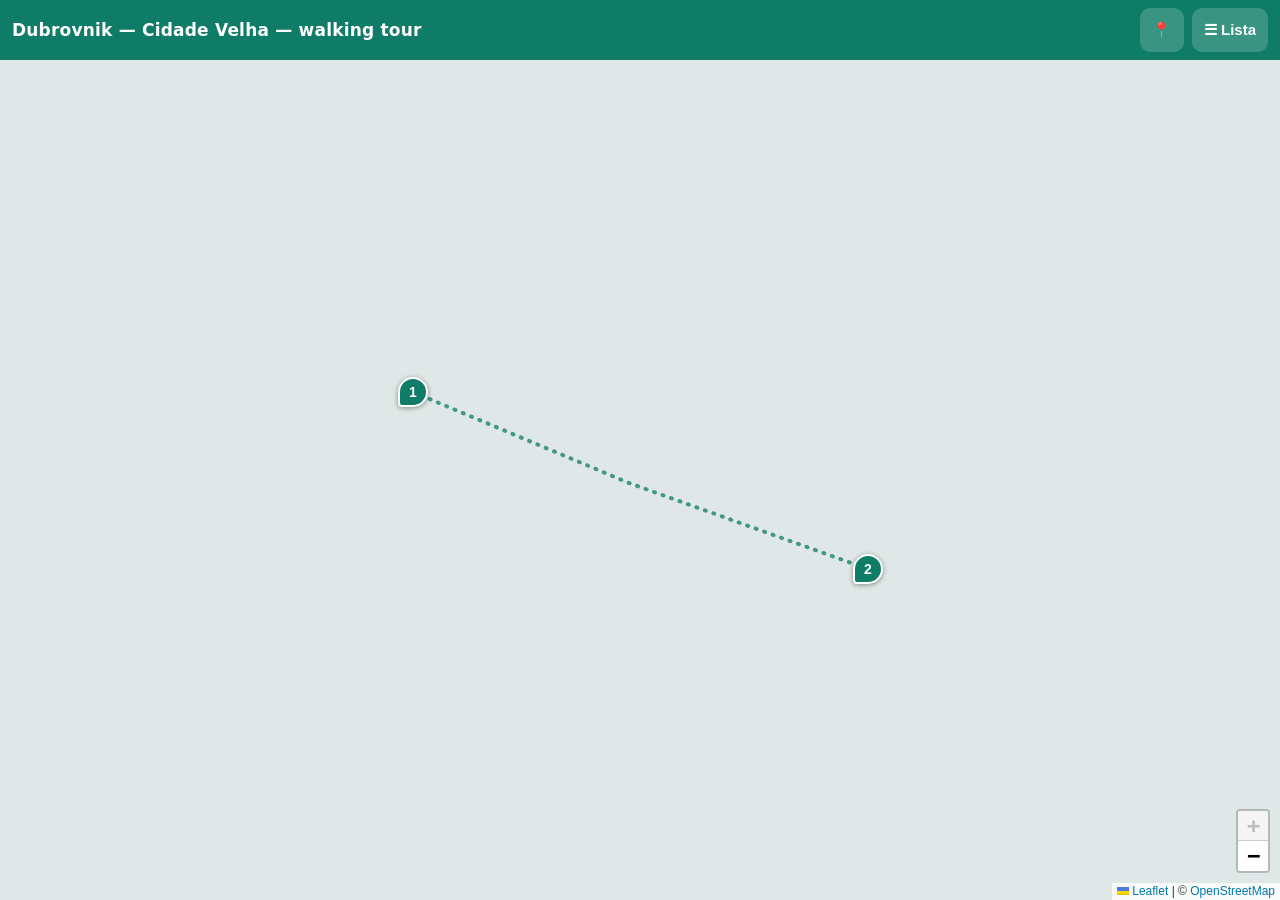
==== app/index.html @ 76fe0fdb "feat: app base — mapa, painel de POI, lista com distâncias e GPS (Tasks A1-A3) Co-Authored-By: Claud" ====
<!DOCTYPE html>
<html lang="pt-BR">
<head>
<meta charset="utf-8">
<meta name="viewport" content="width=device-width, initial-scale=1, viewport-fit=cover, user-scalable=no">
<meta name="theme-color" content="#0e7c66">
<meta name="apple-mobile-web-app-capable" content="yes">
<meta name="apple-mobile-web-app-status-bar-style" content="black-translucent">
<title>Walking Tour</title>
<link rel="manifest" href="manifest.webmanifest">
<link rel="apple-touch-icon" href="icon-192.png">
<link rel="stylesheet" href="vendor/leaflet.css">
<link rel="stylesheet" href="app.css">
</head>
<body>
<header id="topbar">
  <h1 id="city-title">Walking Tour</h1>
  <div id="topbar-actions">
    <button id="btn-gps" title="Mostrar minha posição" aria-label="Mostrar minha posição">📍</button>
    <button id="btn-view" title="Alternar mapa/lista" aria-label="Alternar mapa/lista">☰ Lista</button>
  </div>
</header>

<main>
  <div id="map"></div>
  <div id="list" hidden></div>
  <div id="app-error" class="error" hidden></div>
</main>

<section id="sheet" hidden aria-label="Ponto de interesse">
  <div id="sheet-content"></div>
</section>

<div id="toast" hidden></div>

<script src="vendor/leaflet.js" defer></script>
<script src="app.js" defer></script>
</body>
</html>
---- app/vendor/leaflet.css ----
/* required styles */

.leaflet-pane,
.leaflet-tile,
.leaflet-marker-icon,
.leaflet-marker-shadow,
.leaflet-tile-container,
.leaflet-pane > svg,
.leaflet-pane > canvas,
.leaflet-zoom-box,
.leaflet-image-layer,
.leaflet-layer {
	position: absolute;
	left: 0;
	top: 0;
	}
.leaflet-container {
	overflow: hidden;
	}
.leaflet-tile,
.leaflet-marker-icon,
.leaflet-marker-shadow {
	-webkit-user-select: none;
	   -moz-user-select: none;
	        user-select: none;
	  -webkit-user-drag: none;
	}
/* Prevents IE11 from highlighting tiles in blue */
.leaflet-tile::selection {
	background: transparent;
}
/* Safari renders non-retina tile on retina better with this, but Chrome is worse */
.leaflet-safari .leaflet-tile {
	image-rendering: -webkit-optimize-contrast;
	}
/* hack that prevents hw layers "stretching" when loading new tiles */
.leaflet-safari .leaflet-tile-container {
	width: 1600px;
	height: 1600px;
	-webkit-transform-origin: 0 0;
	}
.leaflet-marker-icon,
.leaflet-marker-shadow {
	display: block;
	}
/* .leaflet-container svg: reset svg max-width decleration shipped in Joomla! (joomla.org) 3.x */
/* .leaflet-container img: map is broken in FF if you have max-width: 100% on tiles */
.leaflet-container .leaflet-overlay-pane svg {
	max-width: none !important;
	max-height: none !important;
	}
.leaflet-container .leaflet-marker-pane img,
.leaflet-container .leaflet-shadow-pane img,
.leaflet-container .leaflet-tile-pane img,
.leaflet-container img.leaflet-image-layer,
.leaflet-container .leaflet-tile {
	max-width: none !important;
	max-height: none !important;
	width: auto;
	padding: 0;
	}

.leaflet-container img.leaflet-tile {
	/* See: https://bugs.chromium.org/p/chromium/issues/detail?id=600120 */
	mix-blend-mode: plus-lighter;
}

.leaflet-container.leaflet-touch-zoom {
	-ms-touch-action: pan-x pan-y;
	touch-action: pan-x pan-y;
	}
.leaflet-container.leaflet-touch-drag {
	-ms-touch-action: pinch-zoom;
	/* Fallback for FF which doesn't support pinch-zoom */
	touch-action: none;
	touch-action: pinch-zoom;
}
.leaflet-container.leaflet-touch-drag.leaflet-touch-zoom {
	-ms-touch-action: none;
	touch-action: none;
}
.leaflet-container {
	-webkit-tap-highlight-color: transparent;
}
.leaflet-container a {
	-webkit-tap-highlight-color: rgba(51, 181, 229, 0.4);
}
.leaflet-tile {
	filter: inherit;
	visibility: hidden;
	}
.leaflet-tile-loaded {
	visibility: inherit;
	}
.leaflet-zoom-box {
	width: 0;
	height: 0;
	-moz-box-sizing: border-box;
	     box-sizing: border-box;
	z-index: 800;
	}
/* workaround for https://bugzilla.mozilla.org/show_bug.cgi?id=888319 */
.leaflet-overlay-pane svg {
	-moz-user-select: none;
	}

.leaflet-pane         { z-index: 400; }

.leaflet-tile-pane    { z-index: 200; }
.leaflet-overlay-pane { z-index: 400; }
.leaflet-shadow-pane  { z-index: 500; }
.leaflet-marker-pane  { z-index: 600; }
.leaflet-tooltip-pane   { z-index: 650; }
.leaflet-popup-pane   { z-index: 700; }

.leaflet-map-pane canvas { z-index: 100; }
.leaflet-map-pane svg    { z-index: 200; }

.leaflet-vml-shape {
	width: 1px;
	height: 1px;
	}
.lvml {
	behavior: url(#default#VML);
	display: inline-block;
	position: absolute;
	}


/* control positioning */

.leaflet-control {
	position: relative;
	z-index: 800;
	pointer-events: visiblePainted; /* IE 9-10 doesn't have auto */
	pointer-events: auto;
	}
.leaflet-top,
.leaflet-bottom {
	position: absolute;
	z-index: 1000;
	pointer-events: none;
	}
.leaflet-top {
	top: 0;
	}
.leaflet-right {
	right: 0;
	}
.leaflet-bottom {
	bottom: 0;
	}
.leaflet-left {
	left: 0;
	}
.leaflet-control {
	float: left;
	clear: both;
	}
.leaflet-right .leaflet-control {
	float: right;
	}
.leaflet-top .leaflet-control {
	margin-top: 10px;
	}
.leaflet-bottom .leaflet-control {
	margin-bottom: 10px;
	}
.leaflet-left .leaflet-control {
	margin-left: 10px;
	}
.leaflet-right .leaflet-control {
	margin-right: 10px;
	}


/* zoom and fade animations */

.leaflet-fade-anim .leaflet-popup {
	opacity: 0;
	-webkit-transition: opacity 0.2s linear;
	   -moz-transition: opacity 0.2s linear;
	        transition: opacity 0.2s linear;
	}
.leaflet-fade-anim .leaflet-map-pane .leaflet-popup {
	opacity: 1;
	}
.leaflet-zoom-animated {
	-webkit-transform-origin: 0 0;
	    -ms-transform-origin: 0 0;
	        transform-origin: 0 0;
	}
svg.leaflet-zoom-animated {
	will-change: transform;
}

.leaflet-zoom-anim .leaflet-zoom-animated {
	-webkit-transition: -webkit-transform 0.25s cubic-bezier(0,0,0.25,1);
	   -moz-transition:    -moz-transform 0.25s cubic-bezier(0,0,0.25,1);
	        transition:         transform 0.25s cubic-bezier(0,0,0.25,1);
	}
.leaflet-zoom-anim .leaflet-tile,
.leaflet-pan-anim .leaflet-tile {
	-webkit-transition: none;
	   -moz-transition: none;
	        transition: none;
	}

.leaflet-zoom-anim .leaflet-zoom-hide {
	visibility: hidden;
	}


/* cursors */

.leaflet-interactive {
	cursor: pointer;
	}
.leaflet-grab {
	cursor: -webkit-grab;
	cursor:    -moz-grab;
	cursor:         grab;
	}
.leaflet-crosshair,
.leaflet-crosshair .leaflet-interactive {
	cursor: crosshair;
	}
.leaflet-popup-pane,
.leaflet-control {
	cursor: auto;
	}
.leaflet-dragging .leaflet-grab,
.leaflet-dragging .leaflet-grab .leaflet-interactive,
.leaflet-dragging .leaflet-marker-draggable {
	cursor: move;
	cursor: -webkit-grabbing;
	cursor:    -moz-grabbing;
	cursor:         grabbing;
	}

/* marker & overlays interactivity */
.leaflet-marker-icon,
.leaflet-marker-shadow,
.leaflet-image-layer,
.leaflet-pane > svg path,
.leaflet-tile-container {
	pointer-events: none;
	}

.leaflet-marker-icon.leaflet-interactive,
.leaflet-image-layer.leaflet-interactive,
.leaflet-pane > svg path.leaflet-interactive,
svg.leaflet-image-layer.leaflet-interactive path {
	pointer-events: visiblePainted; /* IE 9-10 doesn't have auto */
	pointer-events: auto;
	}

/* visual tweaks */

.leaflet-container {
	background: #ddd;
	outline-offset: 1px;
	}
.leaflet-container a {
	color: #0078A8;
	}
.leaflet-zoom-box {
	border: 2px dotted #38f;
	background: rgba(255,255,255,0.5);
	}


/* general typography */
.leaflet-container {
	font-family: "Helvetica Neue", Arial, Helvetica, sans-serif;
	font-size: 12px;
	font-size: 0.75rem;
	line-height: 1.5;
	}


/* general toolbar styles */

.leaflet-bar {
	box-shadow: 0 1px 5px rgba(0,0,0,0.65);
	border-radius: 4px;
	}
.leaflet-bar a {
	background-color: #fff;
	border-bottom: 1px solid #ccc;
	width: 26px;
	height: 26px;
	line-height: 26px;
	display: block;
	text-align: center;
	text-decoration: none;
	color: black;
	}
.leaflet-bar a,
.leaflet-control-layers-toggle {
	background-position: 50% 50%;
	background-repeat: no-repeat;
	display: block;
	}
.leaflet-bar a:hover,
.leaflet-bar a:focus {
	background-color: #f4f4f4;
	}
.leaflet-bar a:first-child {
	border-top-left-radius: 4px;
	border-top-right-radius: 4px;
	}
.leaflet-bar a:last-child {
	border-bottom-left-radius: 4px;
	border-bottom-right-radius: 4px;
	border-bottom: none;
	}
.leaflet-bar a.leaflet-disabled {
	cursor: default;
	background-color: #f4f4f4;
	color: #bbb;
	}

.leaflet-touch .leaflet-bar a {
	width: 30px;
	height: 30px;
	line-height: 30px;
	}
.leaflet-touch .leaflet-bar a:first-child {
	border-top-left-radius: 2px;
	border-top-right-radius: 2px;
	}
.leaflet-touch .leaflet-bar a:last-child {
	border-bottom-left-radius: 2px;
	border-bottom-right-radius: 2px;
	}

/* zoom control */

.leaflet-control-zoom-in,
.leaflet-control-zoom-out {
	font: bold 18px 'Lucida Console', Monaco, monospace;
	text-indent: 1px;
	}

.leaflet-touch .leaflet-control-zoom-in, .leaflet-touch .leaflet-control-zoom-out  {
	font-size: 22px;
	}


/* layers control */

.leaflet-control-layers {
	box-shadow: 0 1px 5px rgba(0,0,0,0.4);
	background: #fff;
	border-radius: 5px;
	}
.leaflet-control-layers-toggle {
	background-image: url(images/layers.png);
	width: 36px;
	height: 36px;
	}
.leaflet-retina .leaflet-control-layers-toggle {
	background-image: url(images/layers-2x.png);
	background-size: 26px 26px;
	}
.leaflet-touch .leaflet-control-layers-toggle {
	width: 44px;
	height: 44px;
	}
.leaflet-control-layers .leaflet-control-layers-list,
.leaflet-control-layers-expanded .leaflet-control-layers-toggle {
	display: none;
	}
.leaflet-control-layers-expanded .leaflet-control-layers-list {
	display: block;
	position: relative;
	}
.leaflet-control-layers-expanded {
	padding: 6px 10px 6px 6px;
	color: #333;
	background: #fff;
	}
.leaflet-control-layers-scrollbar {
	overflow-y: scroll;
	overflow-x: hidden;
	padding-right: 5px;
	}
.leaflet-control-layers-selector {
	margin-top: 2px;
	position: relative;
	top: 1px;
	}
.leaflet-control-layers label {
	display: block;
	font-size: 13px;
	font-size: 1.08333em;
	}
.leaflet-control-layers-separator {
	height: 0;
	border-top: 1px solid #ddd;
	margin: 5px -10px 5px -6px;
	}

/* Default icon URLs */
.leaflet-default-icon-path { /* used only in path-guessing heuristic, see L.Icon.Default */
	background-image: url(images/marker-icon.png);
	}


/* attribution and scale controls */

.leaflet-container .leaflet-control-attribution {
	background: #fff;
	background: rgba(255, 255, 255, 0.8);
	margin: 0;
	}
.leaflet-control-attribution,
.leaflet-control-scale-line {
	padding: 0 5px;
	color: #333;
	line-height: 1.4;
	}
.leaflet-control-attribution a {
	text-decoration: none;
	}
.leaflet-control-attribution a:hover,
.leaflet-control-attribution a:focus {
	text-decoration: underline;
	}
.leaflet-attribution-flag {
	display: inline !important;
	vertical-align: baseline !important;
	width: 1em;
	height: 0.6669em;
	}
.leaflet-left .leaflet-control-scale {
	margin-left: 5px;
	}
.leaflet-bottom .leaflet-control-scale {
	margin-bottom: 5px;
	}
.leaflet-control-scale-line {
	border: 2px solid #777;
	border-top: none;
	line-height: 1.1;
	padding: 2px 5px 1px;
	white-space: nowrap;
	-moz-box-sizing: border-box;
	     box-sizing: border-box;
	background: rgba(255, 255, 255, 0.8);
	text-shadow: 1px 1px #fff;
	}
.leaflet-control-scale-line:not(:first-child) {
	border-top: 2px solid #777;
	border-bottom: none;
	margin-top: -2px;
	}
.leaflet-control-scale-line:not(:first-child):not(:last-child) {
	border-bottom: 2px solid #777;
	}

.leaflet-touch .leaflet-control-attribution,
.leaflet-touch .leaflet-control-layers,
.leaflet-touch .leaflet-bar {
	box-shadow: none;
	}
.leaflet-touch .leaflet-control-layers,
.leaflet-touch .leaflet-bar {
	border: 2px solid rgba(0,0,0,0.2);
	background-clip: padding-box;
	}


/* popup */

.leaflet-popup {
	position: absolute;
	text-align: center;
	margin-bottom: 20px;
	}
.leaflet-popup-content-wrapper {
	padding: 1px;
	text-align: left;
	border-radius: 12px;
	}
.leaflet-popup-content {
	margin: 13px 24px 13px 20px;
	line-height: 1.3;
	font-size: 13px;
	font-size: 1.08333em;
	min-height: 1px;
	}
.leaflet-popup-content p {
	margin: 17px 0;
	margin: 1.3em 0;
	}
.leaflet-popup-tip-container {
	width: 40px;
	height: 20px;
	position: absolute;
	left: 50%;
	margin-top: -1px;
	margin-left: -20px;
	overflow: hidden;
	pointer-events: none;
	}
.leaflet-popup-tip {
	width: 17px;
	height: 17px;
	padding: 1px;

	margin: -10px auto 0;
	pointer-events: auto;

	-webkit-transform: rotate(45deg);
	   -moz-transform: rotate(45deg);
	    -ms-transform: rotate(45deg);
	        transform: rotate(45deg);
	}
.leaflet-popup-content-wrapper,
.leaflet-popup-tip {
	background: white;
	color: #333;
	box-shadow: 0 3px 14px rgba(0,0,0,0.4);
	}
.leaflet-container a.leaflet-popup-close-button {
	position: absolute;
	top: 0;
	right: 0;
	border: none;
	text-align: center;
	width: 24px;
	height: 24px;
	font: 16px/24px Tahoma, Verdana, sans-serif;
	color: #757575;
	text-decoration: none;
	background: transparent;
	}
.leaflet-container a.leaflet-popup-close-button:hover,
.leaflet-container a.leaflet-popup-close-button:focus {
	color: #585858;
	}
.leaflet-popup-scrolled {
	overflow: auto;
	}

.leaflet-oldie .leaflet-popup-content-wrapper {
	-ms-zoom: 1;
	}
.leaflet-oldie .leaflet-popup-tip {
	width: 24px;
	margin: 0 auto;

	-ms-filter: "progid:DXImageTransform.Microsoft.Matrix(M11=0.70710678, M12=0.70710678, M21=-0.70710678, M22=0.70710678)";
	filter: progid:DXImageTransform.Microsoft.Matrix(M11=0.70710678, M12=0.70710678, M21=-0.70710678, M22=0.70710678);
	}

.leaflet-oldie .leaflet-control-zoom,
.leaflet-oldie .leaflet-control-layers,
.leaflet-oldie .leaflet-popup-content-wrapper,
.leaflet-oldie .leaflet-popup-tip {
	border: 1px solid #999;
	}


/* div icon */

.leaflet-div-icon {
	background: #fff;
	border: 1px solid #666;
	}


/* Tooltip */
/* Base styles for the element that has a tooltip */
.leaflet-tooltip {
	position: absolute;
	padding: 6px;
	background-color: #fff;
	border: 1px solid #fff;
	border-radius: 3px;
	color: #222;
	white-space: nowrap;
	-webkit-user-select: none;
	-moz-user-select: none;
	-ms-user-select: none;
	user-select: none;
	pointer-events: none;
	box-shadow: 0 1px 3px rgba(0,0,0,0.4);
	}
.leaflet-tooltip.leaflet-interactive {
	cursor: pointer;
	pointer-events: auto;
	}
.leaflet-tooltip-top:before,
.leaflet-tooltip-bottom:before,
.leaflet-tooltip-left:before,
.leaflet-tooltip-right:before {
	position: absolute;
	pointer-events: none;
	border: 6px solid transparent;
	background: transparent;
	content: "";
	}

/* Directions */

.leaflet-tooltip-bottom {
	margin-top: 6px;
}
.leaflet-tooltip-top {
	margin-top: -6px;
}
.leaflet-tooltip-bottom:before,
.leaflet-tooltip-top:before {
	left: 50%;
	margin-left: -6px;
	}
.leaflet-tooltip-top:before {
	bottom: 0;
	margin-bottom: -12px;
	border-top-color: #fff;
	}
.leaflet-tooltip-bottom:before {
	top: 0;
	margin-top: -12px;
	margin-left: -6px;
	border-bottom-color: #fff;
	}
.leaflet-tooltip-left {
	margin-left: -6px;
}
.leaflet-tooltip-right {
	margin-left: 6px;
}
.leaflet-tooltip-left:before,
.leaflet-tooltip-right:before {
	top: 50%;
	margin-top: -6px;
	}
.leaflet-tooltip-left:before {
	right: 0;
	margin-right: -12px;
	border-left-color: #fff;
	}
.leaflet-tooltip-right:before {
	left: 0;
	margin-left: -12px;
	border-right-color: #fff;
	}

/* Printing */

@media print {
	/* Prevent printers from removing background-images of controls. */
	.leaflet-control {
		-webkit-print-color-adjust: exact;
		print-color-adjust: exact;
		}
	}
---- app/app.css ----
:root {
  --brand: #0e7c66;
  --brand-dark: #0a5a4a;
  --bg: #ffffff;
  --fg: #1c1c1e;
  --muted: #6b7280;
  --card: #f4f4f5;
  --visited: #16a34a;
  --sheet-h: 68vh;
}
@media (prefers-color-scheme: dark) {
  :root { --bg: #111214; --fg: #f2f2f2; --muted: #9ca3af; --card: #1e1f23; }
}

* { box-sizing: border-box; }
html, body { margin: 0; padding: 0; height: 100%; background: var(--bg); color: var(--fg);
  font-family: -apple-system, system-ui, "Segoe UI", Roboto, sans-serif;
  -webkit-tap-highlight-color: transparent; }

#topbar {
  position: sticky; top: 0; z-index: 1200;
  display: flex; align-items: center; justify-content: space-between;
  padding: calc(env(safe-area-inset-top, 0px) + 8px) 12px 8px;
  background: var(--brand); color: #fff;
}
#topbar h1 { font-size: 17px; margin: 0; font-weight: 700; letter-spacing: .2px;
  white-space: nowrap; overflow: hidden; text-overflow: ellipsis; }
#topbar-actions { display: flex; gap: 8px; }
#topbar button {
  min-height: 44px; min-width: 44px; padding: 0 12px;
  border: none; border-radius: 10px; font-size: 15px; font-weight: 600;
  background: rgba(255,255,255,.18); color: #fff;
}
#topbar button:active { background: rgba(255,255,255,.32); }
#btn-gps.on { background: #fff; color: var(--brand); }

main { position: relative; height: calc(100dvh - 60px - env(safe-area-inset-top, 0px)); }
#map { height: 100%; width: 100%; background: #dfe8e6; }
#list { height: 100%; overflow-y: auto; -webkit-overflow-scrolling: touch;
  padding: 10px 12px calc(24px + env(safe-area-inset-bottom, 0px)); }

.error { margin: 24px auto; max-width: 420px; padding: 16px; border-radius: 12px;
  background: #fee2e2; color: #7f1d1d; font-size: 15px; line-height: 1.4; }

/* ---- marcadores numerados ---- */
.poi-marker { display: flex; align-items: center; justify-content: center;
  width: 30px; height: 30px; border-radius: 50% 50% 50% 4px;
  background: var(--brand); color: #fff; font-weight: 700; font-size: 14px;
  border: 2px solid #fff; box-shadow: 0 1px 5px rgba(0,0,0,.4);
  transform: rotate(0deg); }
.poi-marker.visited { background: var(--visited); }

/* ---- lista ---- */
.list-item { display: flex; gap: 12px; align-items: center;
  background: var(--card); border-radius: 14px; padding: 10px; margin-bottom: 8px; }
.list-item .num { flex: 0 0 32px; height: 32px; border-radius: 50%;
  background: var(--brand); color: #fff; font-weight: 700;
  display: flex; align-items: center; justify-content: center; }
.list-item.visited .num { background: var(--visited); }
.list-item img { width: 64px; height: 64px; object-fit: cover; border-radius: 10px; flex: 0 0 64px; }
.list-item .li-info { flex: 1; min-width: 0; }
.list-item .li-name { font-weight: 600; font-size: 16px; }
.list-item .li-next { color: var(--muted); font-size: 13px; margin-top: 2px; }
.list-item .li-check { font-size: 20px; color: var(--visited); }

/* ---- bottom sheet ---- */
#sheet { position: fixed; left: 0; right: 0; bottom: 0; z-index: 1500;
  max-height: var(--sheet-h); background: var(--bg);
  border-radius: 18px 18px 0 0; box-shadow: 0 -4px 24px rgba(0,0,0,.35);
  overflow-y: auto; -webkit-overflow-scrolling: touch;
  padding-bottom: calc(16px + env(safe-area-inset-bottom, 0px)); }
#sheet-content { padding: 0 0 8px; }
.sheet-head { position: sticky; top: 0; display: flex; align-items: center; gap: 10px;
  background: var(--bg); padding: 12px 14px 8px; z-index: 2; }
.sheet-head .num { flex: 0 0 30px; height: 30px; border-radius: 50%;
  background: var(--brand); color: #fff; font-weight: 700;
  display: flex; align-items: center; justify-content: center; }
.sheet-head h2 { flex: 1; margin: 0; font-size: 18px; line-height: 1.2; }
.sheet-head .close { flex: 0 0 44px; height: 44px; border: none; border-radius: 50%;
  background: var(--card); color: var(--fg); font-size: 18px; }

.photos { display: flex; gap: 8px; overflow-x: auto; scroll-snap-type: x mandatory;
  padding: 4px 14px; -webkit-overflow-scrolling: touch; }
.photos figure { flex: 0 0 86%; scroll-snap-align: center; margin: 0; }
.photos img { width: 100%; height: 220px; object-fit: cover; border-radius: 12px;
  background: var(--card); }
.photos figcaption { font-size: 12px; color: var(--muted); margin-top: 4px; line-height: 1.3; }

.sheet-body { padding: 8px 14px; }
.player { background: var(--card); border-radius: 14px; padding: 12px; margin: 8px 0; }
.player-row { display: flex; align-items: center; gap: 10px; }
.player button.play { flex: 0 0 52px; height: 52px; border-radius: 50%; border: none;
  background: var(--brand); color: #fff; font-size: 20px; }
.player input[type=range] { flex: 1; accent-color: var(--brand); }
.player .time { font-variant-numeric: tabular-nums; font-size: 13px; color: var(--muted);
  min-width: 40px; text-align: right; }
.player .rate { border: none; background: var(--bg); color: var(--fg); border-radius: 8px;
  min-height: 36px; padding: 0 10px; font-weight: 600; font-size: 14px; }
.badge-prep { display: inline-block; background: #fef3c7; color: #78350f;
  border-radius: 999px; padding: 6px 12px; font-size: 13px; font-weight: 600; margin: 8px 0; }
@media (prefers-color-scheme: dark) { .badge-prep { background: #4a3a12; color: #fde68a; } }

.script-text { font-size: 16px; line-height: 1.55; white-space: pre-line; }
details.transcript { margin: 8px 0; }
details.transcript summary { font-weight: 600; min-height: 44px; display: flex; align-items: center; }

.practical { background: var(--card); border-left: 4px solid var(--brand);
  border-radius: 10px; padding: 10px 12px; font-size: 14px; line-height: 1.45; margin: 10px 0; }

.sheet-actions { display: flex; gap: 10px; margin-top: 10px; }
.sheet-actions a, .sheet-actions button {
  flex: 1; min-height: 48px; display: flex; align-items: center; justify-content: center;
  gap: 6px; border-radius: 12px; border: none; font-size: 15px; font-weight: 600;
  text-decoration: none; }
.btn-maps { background: var(--brand); color: #fff; }
.btn-visited { background: var(--card); color: var(--fg); }
.btn-visited.on { background: var(--visited); color: #fff; }

#toast { position: fixed; bottom: calc(24px + env(safe-area-inset-bottom, 0px));
  left: 50%; transform: translateX(-50%); z-index: 2000;
  background: rgba(20,20,20,.92); color: #fff; padding: 10px 16px;
  border-radius: 999px; font-size: 14px; max-width: 88vw; text-align: center; }
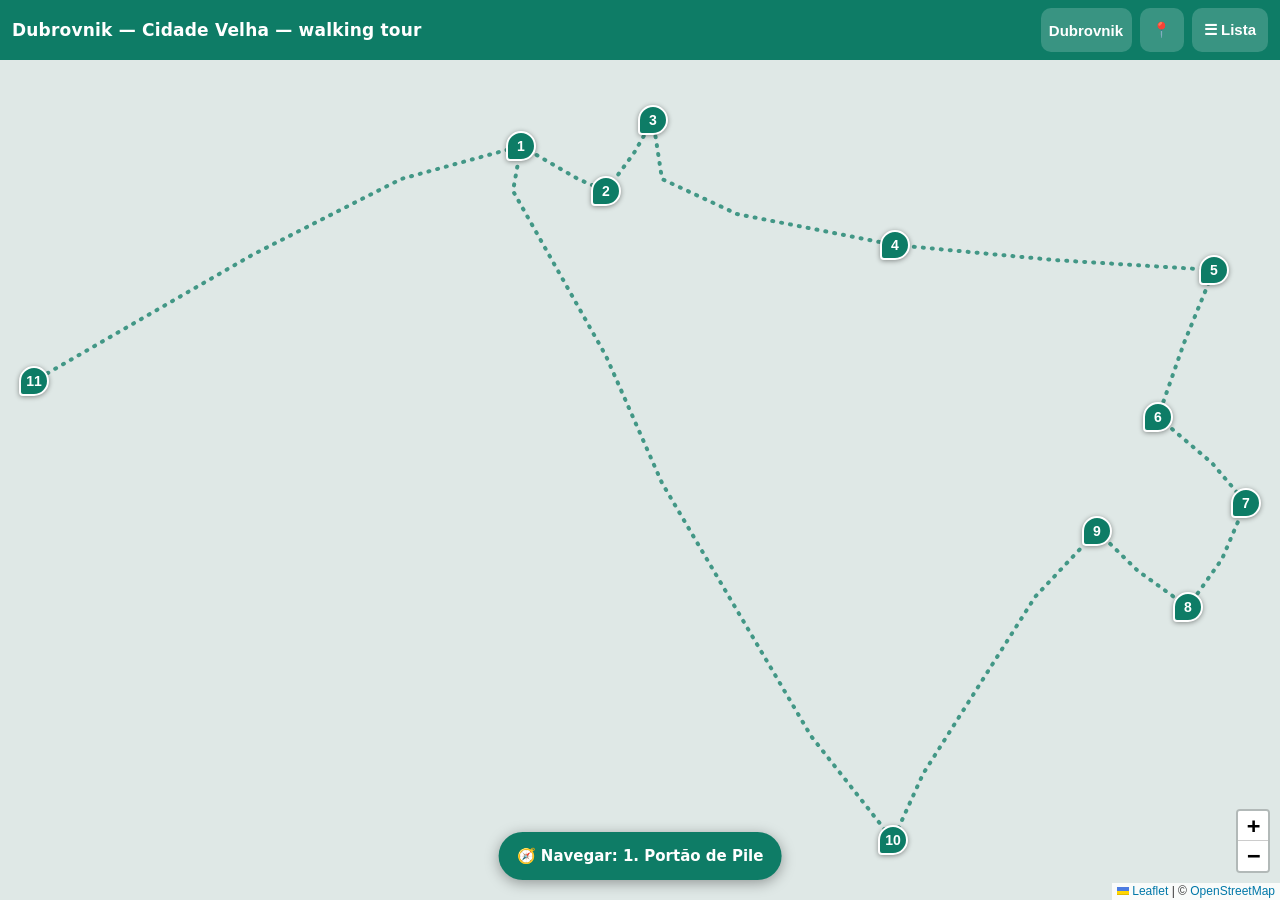
==== commit 1ad969ac: "feat: botão Navegar para o próximo ponto não visitado (turn-by-turn confiável no iOS) Co-Authored-By" ====
--- a/app/index.html
+++ b/app/index.html
@@ -25,6 +25,7 @@
   <div id="map"></div>
   <div id="list" hidden></div>
   <div id="app-error" class="error" hidden></div>
+  <a id="next-poi" class="next-pill" target="_blank" rel="noopener" hidden></a>
 </main>
 
 <section id="sheet" hidden aria-label="Ponto de interesse">
--- a/app/app.css
+++ b/app/app.css
@@ -32,6 +32,9 @@
   background: rgba(255,255,255,.18); color: #fff;
 }
 #topbar button:active { background: rgba(255,255,255,.32); }
+#city-select { min-height: 44px; border: none; border-radius: 10px; padding: 0 8px;
+  background: rgba(255,255,255,.18); color: #fff; font-size: 15px; font-weight: 600;
+  -webkit-appearance: none; appearance: none; }
 #btn-gps.on { background: #fff; color: var(--brand); }
 
 main { position: relative; height: calc(100dvh - 60px - env(safe-area-inset-top, 0px)); }
@@ -62,6 +65,11 @@
 .list-item .li-name { font-weight: 600; font-size: 16px; }
 .list-item .li-next { color: var(--muted); font-size: 13px; margin-top: 2px; }
 .list-item .li-check { font-size: 20px; color: var(--visited); }
+
+.btn-export { display: flex; align-items: center; justify-content: center;
+  min-height: 48px; margin-bottom: 10px; border-radius: 14px;
+  background: var(--brand); color: #fff; font-weight: 600; font-size: 15px;
+  text-decoration: none; }
 
 /* ---- bottom sheet ---- */
 #sheet { position: fixed; left: 0; right: 0; bottom: 0; z-index: 1500;
@@ -116,6 +124,14 @@
 .btn-visited { background: var(--card); color: var(--fg); }
 .btn-visited.on { background: var(--visited); color: #fff; }
 
+.next-pill { position: fixed; left: 50%; transform: translateX(-50%);
+  bottom: calc(20px + env(safe-area-inset-bottom, 0px)); z-index: 1400;
+  display: flex; align-items: center; gap: 6px; min-height: 48px;
+  padding: 0 18px; border-radius: 999px; background: var(--brand); color: #fff;
+  font-weight: 600; font-size: 15px; text-decoration: none;
+  box-shadow: 0 3px 14px rgba(0,0,0,.35); max-width: 88vw;
+  white-space: nowrap; overflow: hidden; text-overflow: ellipsis; }
+
 #toast { position: fixed; bottom: calc(24px + env(safe-area-inset-bottom, 0px));
   left: 50%; transform: translateX(-50%); z-index: 2000;
   background: rgba(20,20,20,.92); color: #fff; padding: 10px 16px;
